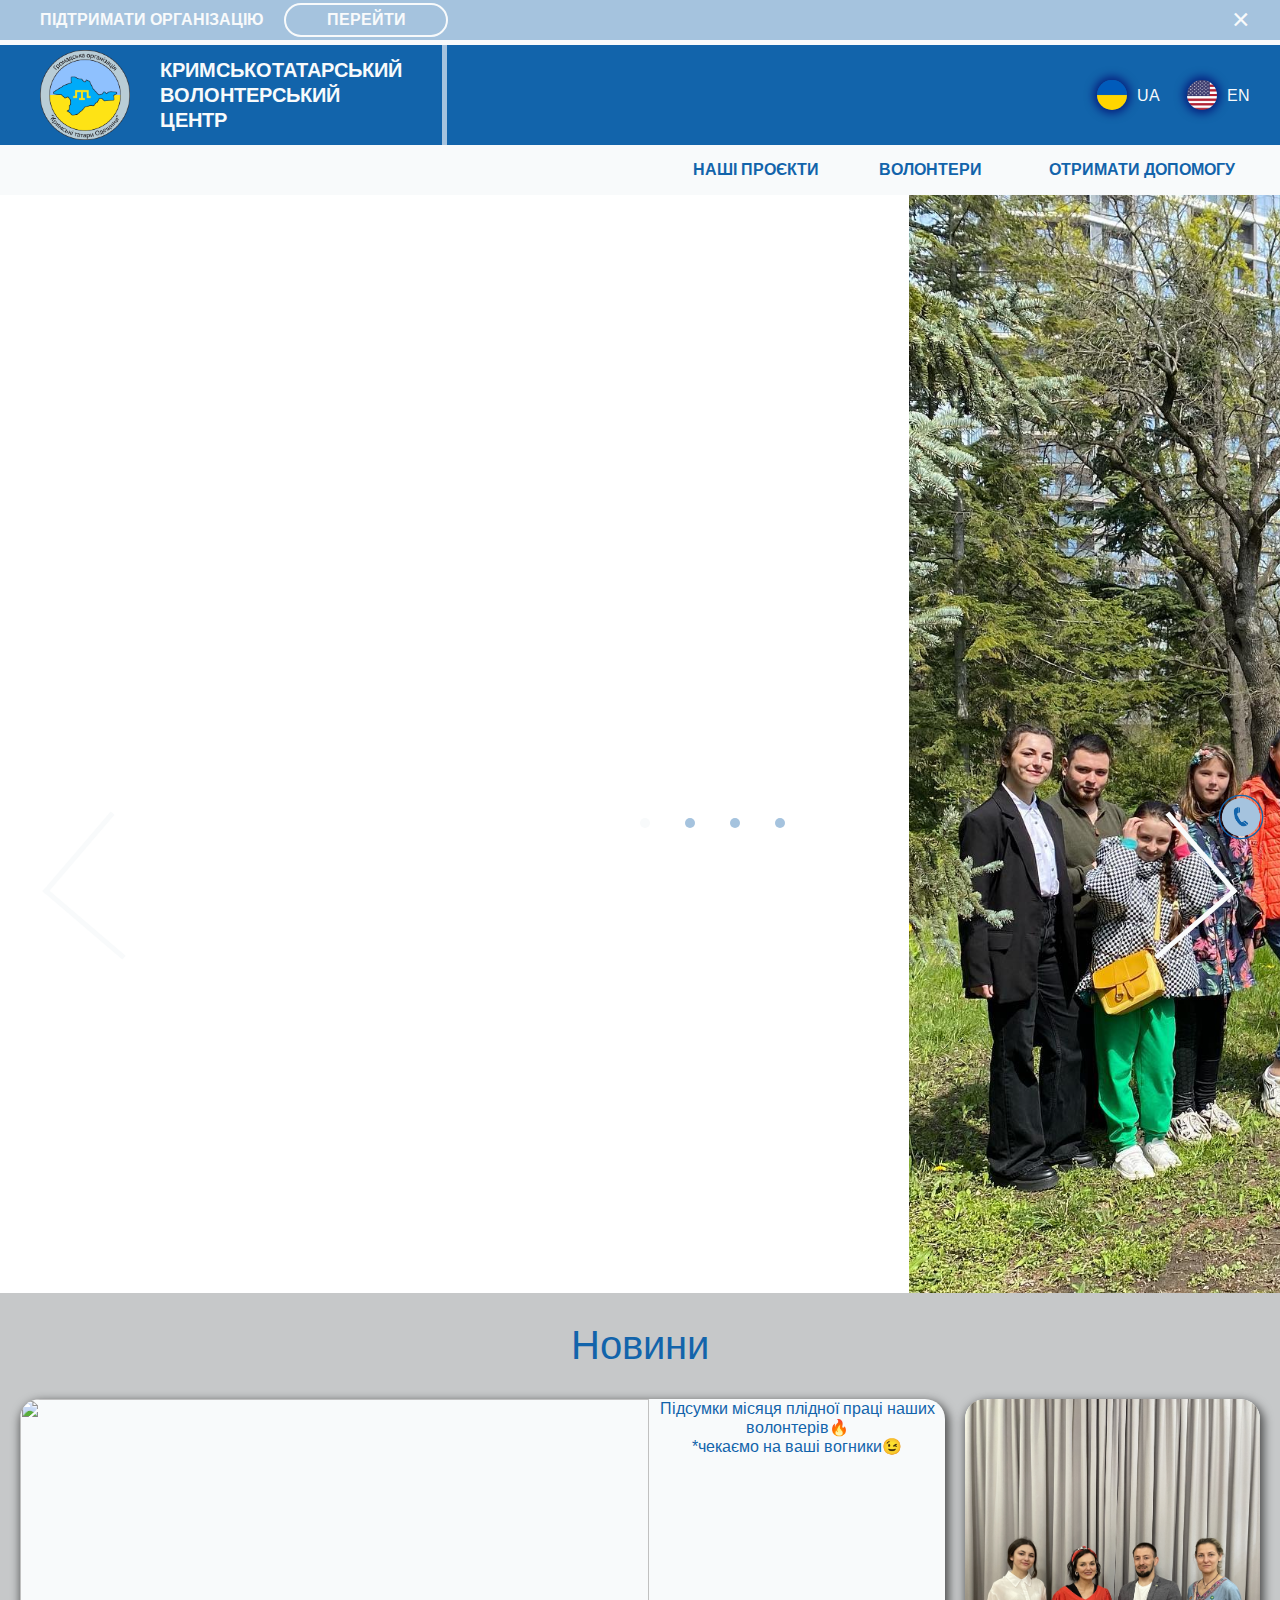
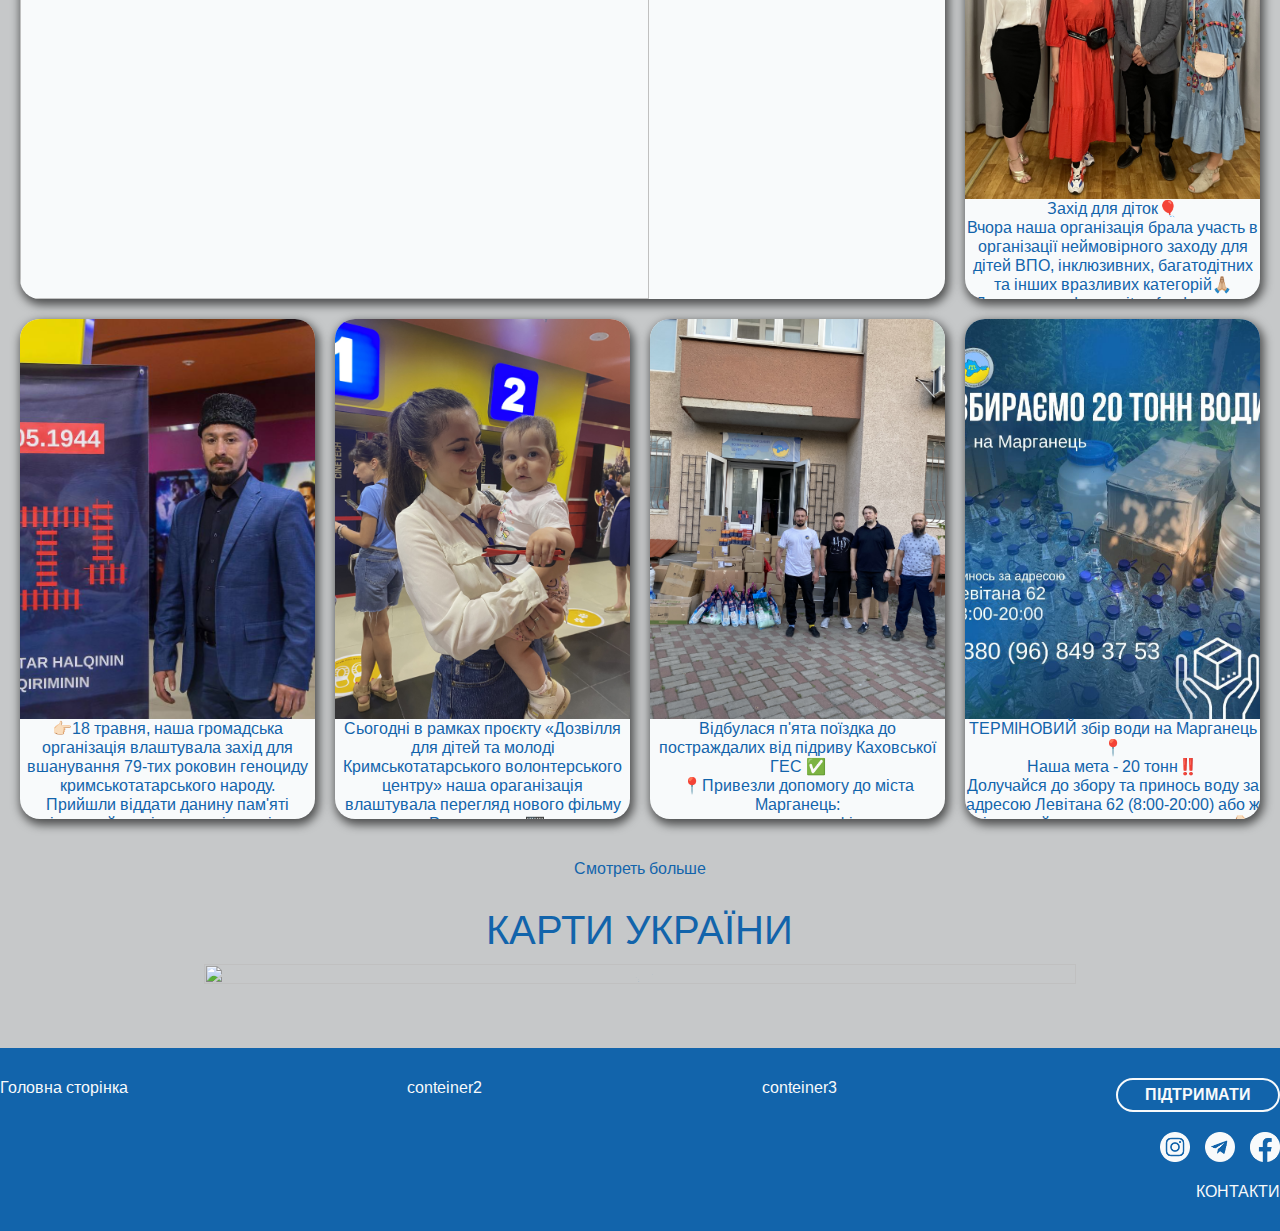
==== index.html @ f3feb8d1 "first commit" ====
<!DOCTYPE html>
<html lang="en">
<head>
    <meta charset="UTF-8">
    <meta http-equiv="X-UA-Compatible" content="IE=edge">
    <meta name="viewport" content="width=device-width, initial-scale=1.0">
    <meta name="msapplication-TileColor" content="#da532c">
    <meta name="theme-color" content="#ffffff">
    <link rel="preconnect" href="https://fonts.googleapis.com">
    <link rel="apple-touch-icon" sizes="180x180" href="picture/apple-touch-icon.png">
    <link rel="icon" type="image/png" sizes="32x32" href="picture/favicon-32x32.png">
    <link rel="icon" type="image/png" sizes="16x16" href="picture">
    <link href="https://fonts.googleapis.com/css2?family=Arimo&display=swap" rel="stylesheet">
    <link rel="preconnect" href="https://fonts.gstatic.com" crossorigin>
    <title>CrimeanTatar</title>
    <link rel="stylesheet" href="style.css">
    <script src="https://code.jquery.com/jquery-3.6.3.min.js"></script>
</head>
<body>
    <div class="page">
        <div id="sul">
        </div>
        <div class="spec">
            <div class="up">
                <a href="#sul">
                    <img src="picture/up.png">
                </a>
            </div>
            <div class="rang">
                <img src="picture/rang.png">
            </div>
        </div>
        <div class="header">
            <div class="newsHeader">
                <div class="textNewsHeaderConteiner">
                    <span class="textNewsHeader">ПІДТРИМАТИ ОРГАНІЗАЦІЮ</span>
                    <div class="btnConteiner">
                        <div class="btnHelp">
                            ПЕРЕЙТИ
                        </div>
                    </div>
                </div>
                <div class="closeNewsHeaderConteiner">
                    <span class="closeNewsHeader">&times;</span>
                </div>
            </div>
            <div class="prob">

            </div>
            <div class="headerConteinerLogoOpen">
                <div class="pictureConteiner">
                    <img src="picture/logoHeader.png">
                </div>
            </div>
            <div class="headerConteinerLogoClose">
                <div class="pictureConteinerClose">
                    <div class="slogoWithLogo">
                        <div class="classAdd">
                            <a href="index.html"><img src="picture/GO KTO Logo.png"></a>
                            <div class="textSlogoWithLogo">
                                <p>КРИМСЬКОТАТАРСЬКИЙ</p>
                                <p>ВОЛОНТЕРСЬКИЙ</p>
                                <p>ЦЕНТР</p>
                            </div>
                        </div>
                    </div>
                </div>
                <div class="phoneNumberHeaderClose">
                    <div class="language">
                        <div class="uaConteiner">
                            <div class="uaImg">
                                <img src="picture/ukr.png">
                            </div>
                            <div class="uaText">
                                UA
                            </div>
                        </div>
                        <div class="enConteiner">
                            <div class="enImg">
                                <img src="picture/usa.png">
                            </div>
                            <div class="enText">
                                EN
                            </div>
                        </div>
                    </div>
                </div>
            </div>
            <div class="headerMenu">
                <div class="takeHelp">
                    <p class="textTakeHelp">
                        ОТРИМАТИ ДОПОМОГУ
                    </p>
                </div>
                <div class="val">
                    <p class="textVal">
                        ВОЛОНТЕРИ
                    </p>
                    <div class="valOpenMenu menuOpen">
                        <div class="ourTeam check">
                            ХТО МИ
                        </div>
                        <div class="SignToOur check">
                            ДОЛУЧИТИСЯ
                        </div>
                    </div>
                </div>
                <div class="ourProject">
                    <p class="textOurProject">
                        НАШІ ПРОЄКТИ
                    </p>
                    <div class="menuOpenOurProject menuOpen">
                        <div class="check activeProject">
                            АКТИВНІ
                        </div>
                        <div class="check finish">
                            ЗАВЕРШЕНІ
                        </div>
                        <div class="check sign">
                            ПРИЄДНАТИСЬ
                        </div>
                    </div>
                </div>
            </div>
        </div>
        <div class="videoConteiner">
            <div class="imgCnteinerVideo" id="imgCnteinerVideo">
                <video autoplay muted>
                    <source src="picture/videoMp4.mp4" type="video/mp4" class="videoPlay">
                </video>
                <img src="picture/photo_2.jpg">
                <img src="picture/photo3.jpg">
                <img src="picture/photo_4.jpg">
            </div>
            <div class="btnAbout">
                ДІЗНАТИСЬ ПРО НАС
            </div>
            <div class="maskDisable">
                
            </div>
            <div class="touchConteiner">
                <div class="touch1 touch active"></div>
                <div class="touch2 touch" ></div>
                <div class="touch3 touch"></div>
                <div class="touch4 touch"></div>
            </div>
            <div class="control">
                <div class="left">
                    
                </div>
                <div class="right">
                    
                </div>
            </div>
            <div class="dob">
                
            </div>
        </div>
        <div class="conteinerOur">   
            <div class="news">
                <div class="headerNews">
                    Новини
                </div>
                <div class="newsBody">
                    <div class="news1 newsConteiner" id="news1">
                        <div class="imgNews1 imgNews" id="imgNews1">
                            <img src="picture/1.png">
                        </div>
                        <div class="textNews1 textNews" id="textNews1">
                            Підсумки місяця плідної праці наших волонтерів🔥</br>
                            *чекаємо на ваші вогники😉
                        </div>
                    </div>
                    <div class="news2 newsConteiner" id="news2">
                        <div class="imgNews2 imgNews" id="imgNews2">
                            <img src="picture/2.jpg">
                        </div>
                        <div class="textNews2 textNews" id="textNews2">
                            Захід для діток🎈</br>

                            Вчора наша організація брала участь в організації неймовірного заходу для дітей ВПО, інклюзивних, багатодітних та інших вразливих категорій🙏🏼</br>

                            Дякуємо good.samaritan.fond за вашу працю та неймовірну організацію💙</br>

                            🎨майстер-класи </br>
                            🎤концерт </br>
                            🍦солодощі</br>
                            💇🏻‍♂️салони краси/перукарня </br>
                            та багато чого іншого🎈</br>

                            Разом ближче до перемоги! 🇺🇦
                        </div>
                    </div>
                    <div class="news3 newsConteiner" id="news3">
                        <div class="imgNews3 imgNews" id="imgNews3">
                            <img src="picture/3.jpg">
                        </div>
                        <div class="textNews3 textNews" id="textNews3">
                            👉🏻18 травня, наша громадська організація влаштувала захід для вшанування 79-тих роковин геноциду кримськотатарського народу. <br>

                            Прийшли віддати данину пам'яті однією з найчорніших сторінок в історії кримських татар багато військових, громадських діячів, студентів, науковців.<br>

                            Захід розпочався з українського та кримськотатарського гімну, після чого була молитва та промови від почесних гостей, а далі - перегляд фільму.<br>

                            «Хайтарма» – перший фільм кримськотатарського режисера Ахтема Сеїтаблаєва про події тих днів, про депортацію. І ось там не було слів, зал сидів мовчки.<br>

                            Дякуємо всім, хто долучився. <br>

                            Разом ближче до перемоги🇺🇦<br>
                        </div>
                    </div>
                    <div class="news4 newsConteiner" id="news4">
                        <div class="imgNews4 imgNews" id="imgNews4">
                            <img src="picture/4.jpg">
                        </div>
                        <div class="textNews4 textNews" id="textNews4">
                            Сьогодні в рамках проєкту «Дозвілля для дітей та молоді Кримськотатарського волонтерського центру» наша ораганізація влаштувала перегляд нового фільму «Русалонька»🎞️<br>

                            Дітки натішились, поїли смаколиків, поспілкувались👍🏻<br>
                            Приємно бачити їх щасливі оченята🫶🏻<br>

                            🔥Анонси наступних заходів ви знайдете у нас в телеграм каналі.<br>
                        </div>
                    </div>
                    <div class="news5 newsConteiner" id="news5">
                        <div class="imgNews5 imgNews" id="imgNews5">
                            <img src="picture/5.jpg">
                        </div>
                        <div class="textNews5 textNews" id="textNews5">
                            Відбулася п'ята поїздка до постраждалих від підриву Каховської ГЕС ✅<br>

                            📍Привезли допомогу до міста Марганець:<br>

                            продукти харчування, фільтри для води, баки по 500л, ліки при отруєнні, воду, порошок для прання, засоби гігієни.<br>

                            👉🏻Всі закупівлі відбулись з коштів зібраних Радою представників національно-культурних товариств
                            Одеської області.<br>

                            Наступною є мета -  доставити ще 20 тонн.<br>

                            🇺🇦В єдності сила і кожен може долучитися до збору води за адресою Левітана 62, Кримськотатарський волонтерський центр (з 8:00 до 20:00).<br>

                            Разом переможемо!<br>
                        </div>
                    </div>
                    <div class="news6 newsConteiner" id="news6">
                        <div class="imgNews6 imgNews" id="imgNews6">
                            <img src="picture/6.jpg">
                        </div>
                        <div class="textNews6 textNews" id="textNews6">
                            ТЕРМІНОВИЙ збір води на Марганець📍<br>

                            Наша мета - 20 тонн‼️<br>

                            Долучайся до збору та принось воду за адресою Левітана 62 (8:00-20:00)

                            або ж підтримай донатом за посиланням👇🏻<br>

                            <a href="https://send.monobank.ua/jar/ZFxhj24BZ">Натисни сюди</a>
                        </div>
                    </div>
                </div>
                <div class="viewAllConteiner">
                    <div class="viewAll">
                       <a href="blog.html">Смотреть больше</a>
                    </div>
                </div>
            </div>
            <div class="mapUkConteiner">
                <div class="textMap">
                    КАРТИ УКРАЇНИ
                </div>
                <div class="map">
                    <svg viewBox="0 0 3840 2608">
                        <path class="places" id="odessa" d="m 1926.1656,1864.7033 -41.6694,19.7929 -39.5858,6.2504 -7.2922,9.3756 3.1252,43.7529 -28.1268,36.4606 c -48.3167,112.8013 -148.0901,170.4703 -232.3066,244.8074 l 23.9599,3.1252 c 11.9522,21.0176 10.8321,46.3925 6.2504,72.9214 l -12.5008,16.6677 -25.0016,-64.5874 -139.5924,38.5441 -51.0449,21.8764 c -93.8975,-0.4982 -87.918,-62.7286 -121.8828,-94.7978 l 25.0016,-23.9598 39.5858,25.0016 3.1252,-26.0434 10.4174,-7.2921 -17.7095,-23.9599 14.5843,-33.3355 33.3355,-1.0417 22.9181,-18.7512 -1.0417,-38.5441 47.9197,-15.626 -3.1252,-31.2521 21.8764,-21.8764 -21.8764,-27.085 -1.0417,-60.4206 c 32.4524,-20.2988 62.2005,-37.8934 64.5875,-28.1268 16.6981,16.3205 1.3645,32.641 -5.2087,48.9615 l 56.2536,-25.0016 28.1268,39.5859 33.3355,-36.4607 23.9599,36.4607 c 14.471,-11.097 29.6449,-17.9765 46.878,-12.5008 l -36.4607,-39.5859 c 13.1854,-23.0074 17.6286,-48.2004 19.793,-73.9631 -1.572,-16.8702 -47.8779,-44.0637 -83.3387,-68.7544 l 11.459,-34.3773 -8.3338,-10.4173 -13.5426,5.2087 -10.4173,-11.4591 20.8347,-9.3756 c -19.3645,-19.1075 -5.8312,-41.8703 -2.0835,-63.5458 l -14.5843,-5.2086 -11.459,23.9599 c -24.8388,-25.9403 -55.9791,-42.4283 -70.8379,-83.3387 l 30.2102,-77.0883 -12.5008,-64.5875 -15.626,-2.0835 -6.2504,16.6678 c -30.6611,3.1557 -48.1616,-10.7974 -51.0449,-43.7529 l 52.0867,-36.4606 c 29.3868,20.8297 58.9045,41.5176 120.8411,27.085 l 3.1252,-23.9598 64.5875,-9.3756 c 20.7569,17.9429 40.397,39.2359 71.8796,25.0016 l 9.3756,14.5842 -27.0851,10.4174 2.0835,22.9181 c 10.7621,21.5279 18.7537,41.6706 23.9599,60.4206 l 19.7929,5.2086 -10.4173,13.5426 38.5441,38.5441 44.7946,-2.0834 -4.167,20.8346 23.9599,12.5008 -7.2921,31.252 c 20.2926,2.6255 21.1883,24.648 16.6677,52.0867 l 14.5843,-8.3338 10.4173,14.5842 14.5843,-10.4173 15.626,6.2504 -12.5008,31.252 7.2921,2.0835 17.7095,-4.167 c 13.8952,12.1536 20.4763,24.3071 17.7095,36.4607 -13.487,35.6414 -38.2443,26.201 -59.3789,31.252 26.1511,37.1352 36.3515,72.9412 29.1686,107.2986 z"></path>
                        <circle class="places"  id="cityOdessa" cx="1827.585" cy="1918.8474" r="18"></circle>
                        <circle class="places"  id="" cx="1769.6151" cy="1905.9395" r="12"></circle>
                        <circle class="places"  id="" cx="1858.9246" cy="1871.9115" r="12"></circle>
                        <circle class="places"  id="" cx="1815.5256" cy="1690.0958" r="12"></circle>
                        <circle class="places"  id="" cx="1533.7607" cy="1455.0178" r="12"></circle>
                        <circle class="places"  id="baxmyt" cx="3333.9561" cy="1187.2976" r="18"></circle>
                    </svg>
                    <img src="picture/karta-ukrainy_2880.png">
                </div>
                <div class="placeConteinerAbout">
                    <div class="selectPlace">
                    </div>
                    <div class="aboutPlace">
                    </div>
                </div>
            </div>
        </div>
        <div class="footer">
            <div class="footerConteiner">
                <div class="1">
                    Головна сторінка
                </div>
                <div class="2">
                    conteiner2
                </div>
                <div class="3">
                    conteiner3
                </div>
                <div class="sotSet">
                    <div class="btnConteiner">
                        <div class="btnHelp">
                            ПІДТРИМАТИ
                        </div>
                    </div>
                    <div class="icons">
                        <div class="icon instagram">
                            <a href="https://instagram.com/ctvolontercenter_od?igshid=YmMyMTA2M2Y=" target="_blank" id="instagram">
                                <img src="picture/instagramWhite.png" id="instagramWhite">
                                <img src="picture/instagramYellow.png" id="instagramYellow">
                            </a>
                        </div>
                        <div class="icon telegram">
                            <a href="https://t.me/crimeantatar_od" target="_blank" id="telegram">
                                <img src="picture/telegramWhite.png" id="telegramWhite">
                                <img src="picture/telegramYellow.png" id="telegramYellow">
                            </a>
                        </div>
                        <div class="icon facebook">
                            <a href="https://www.facebook.com/odesacrimea" target="_blank" id="facebbok">
                                <img src="picture/facebookWhite.png" id="facebookWhite">
                                <img src="picture/facebookYellow.png" id="facebookYellow">
                            </a>
                        </div>
                    </div>
                    <div class="contacts">
                        <a href="#">
                            КОНТАКТИ
                        </a>
                    </div>
                </div>
            </div>
        </div>
    </div>
    <script src="script.js"></script>
</body>
</html>
---- style.css ----
*{
    margin: 0;
    padding: 0;
    font-family: 'Arimo', sans-serif;
    user-select: none;
}

html{
    scroll-behavior: smooth;
}

img, video{
    height: 100%;
    user-select: none;
}

.spec{
    z-index: 30;
    position: fixed;
    top: 88%;
    left: 95%;
    width: 100px;
    height: 100px;
}

.spec div{
    width: 50px;
    height: 50px;
}

.up{
    display: none;
}

.spec img {
    height: 100%;
    width: 100%;
    cursor: pointer;
}

.check:hover{
    color: #FBFC04;
    font-weight: bold;
}

.page{
    display: flex;
    flex-direction: column;
}

.sul{
    position: absolute;
    width: 1px;
    height: 1px;
}

.header{
    width: 100%;
    height: auto;
    color: #F8FAFB;
    position: fixed;
    top: 0;
    left: 0;
    z-index: 200;
}

.newsHeader{
    background: #A5C3DE;
    padding-left: 10px;
    height: 40px;
    display: flex;
    justify-content: space-between;
    align-items: center;
}

.prob{
    height: 5px;
    background-color: #F8FAFB;
}

.textNewsHeaderConteiner{
    margin-left: 30px;
    font-size: 16px;
    font-weight: bold;
    display: flex;
}

.textNewsHeader{
    margin-right: 20px;
    display: flex;
    justify-content: center;
    align-items: center;
}

.closeNewsHeaderConteiner{
    margin-right: 30px;
    font-size: 30px;
}

.closeNewsHeader{
    user-select: none;
    cursor: pointer;
}

.headerConteinerLogoOpen{
    display: none;
    height: 100%;
}

.pictureConteiner{
    width: 100%;
    height: 100%;
    display: flex;
    flex-direction: column;
    align-items: center;
    justify-content: center;
}

.headerConteinerLogoClose{
    height: 100px;
    background: #1264AB ;
    display: flex;
    align-items: center;
    display: flex;
}

.pictureConteinerClose{
    width: 100%;
    height: 100%;
}

.slogoWithLogo{
    height: 100%;
    display: flex;
    align-items: center;
}

.classAdd{
    height: 100%;
    display: flex;
    align-items: center;
    padding: 0 40px;
    border-right: 5px solid #A5C3DE;
}

.slogoWithLogo .classAdd a{
    height: 90%;
    padding-right: 30px;
}

.textSlogoWithLogo{
    display: flex;
    flex-direction: column;
    justify-content: center;
    font-size: 20px;
    font-weight: bold;
    height: 100%;
}

.phoneNumberHeaderClose{
    width: 200px;
    padding-right: 30px;
    display: flex;
    flex-direction: column;
    justify-content: space-evenly;
    align-items: end;
    height: 100%;
}

.language{
    height: 50px;
    color: #1264AB;
    display: flex;
}

.uaConteiner, .enConteiner{
    width: 90px;
    height: 50px;
    color: #F8FAFB;
    display: flex;
    align-items: center;
    justify-content: end;
    cursor: pointer;
    user-select: none;
}

.uaImg, .enImg{
    width: 30px;
    height: 30px;
    border-radius: 50%;
    overflow: hidden;
    margin-right: 10px;
    box-shadow: 0px 0px 10px 3px rgba(1, 3, 107, 0.75);
}

.uaImg img, .enImg img{
    height: 30px;
}

.headerMenu{
    background-color: #F8FAFB;
    width: 100%;
    display: flex;
    flex-direction: row-reverse;
    color: #1264AB;
    font-weight: bold;
}

.headerMenu div{
    padding: 5px;
    margin-right: 30px;
    cursor: pointer;
    user-select: none;
}

.headerMenu p{
    padding: 10px;
}

.menuOpen{
    box-sizing: border-box;
    width: 142px;
    height: 0;
    display: none;
    overflow: hidden;
    position: absolute;
    background-color: #1264AB;
    color: #F8FAFB;
    border-radius: 0 0 7px 7px;
    padding: 10px;
}

.menuOpenOurProject div{
    padding: 5px;
    margin-right: 0;
    padding-bottom: 10px;
}

.valOpenMenu, .val{
     width: 130px; 
}

.conteinerOur{
    box-sizing: border-box;
    width: 100%;
    padding: 0 150px;
}

.videoConteiner{
    width: 100%;
    height: 1100px;
    /* height: 700px; */
    overflow: hidden;
    display: flex;
    flex-direction: column;
}

.imgCnteinerVideo{
    position: relative;
    display: flex;
    width: 400%;
    height: 100%;
}

.imgCnteinerVideo img, .imgCnteinerVideo video{
    width: 100%;
    object-fit: cover
}

.imgCnteinerVideo, .btnAbout, .touchConteiner{
    position: relative;
}

.btnAbout{
    z-index: 5;
    position: absolute;
    color: #F8FAFB;
    border: 1px solid #F8FAFB;
    border-radius: 30px;
    font-weight: bold;
    padding: 2.5px 25px;
    width: 95px;
    bottom: 11%;
    left: 50%;
    text-align: center;
    user-select: none;
    cursor: pointer;
    display: none;
}

.btnAbout:active {
    background-color: #1264AB;
    box-shadow: inset 1px 1px 3px black, 
                inset 1px 5px 5px rgba(0, 0, 0, 0.3),
                inset 1px -1px 5px rgba(255, 255, 255, 0.5);
}

.maskDisable{
    display: none;
    position: absolute;
    width: 100%;
    height: 1100px;
    /* height: 700px; */
    background: linear-gradient(rgba(38, 120, 191, 0), rgba(0, 0, 0, 0.6), rgba(0, 0, 0, 1));
    z-index: 3;
}

.touchConteiner{
    position: absolute;
    display: flex;
    bottom: 8%;
    left: 50%;
    width: 145px;
    justify-content: space-between;
}

.touch{
    width: 10px;
    height: 10px;
    border-radius: 50%;
    background-color: #A5C3DE;
    user-select: none;
    cursor: pointer;
    z-index: 1;
}

.touch:hover{
    background-color: #1264AB;
}

.active{
    background-color: #F8FAFB;
}

.control{
    display: flex;
    position: absolute;
    justify-content: space-between;
    align-items: center;
    width: 90%;
    left: 5%;
}


.left, .right{
    user-select: none;
    width: 100px;
    height: 100px;
    z-index: 1;
    color: #1264AB;
    font-size: 100px;
    display: flex;
    align-items: center;
}

.left{
    transform: rotate(45grad);
    border-left: 5px solid #F8FAFB;
    border-bottom: 5px solid #F8FAFB;
    justify-content: flex-start;
}

.right{
    transform: rotate(255grad);
    border-left: 5px solid #F8FAFB;
    border-bottom: 5px solid #F8FAFB;
    justify-content: end;
}


.left:hover, .right:hover{
    background: rgba(255, 255, 255, 0.1);
}

.dob{
    width: 1px;
    height: 1px;
    position: absolute;
    top: 20%;
    left: 50%;
}

.conteinerOur{
    flex: 1 1 auto;
    width: 100%;
    padding: 0;
    background-color: #c6c8c9;
}

.news, .mapUkConteiner{
    max-width: 1440px;
    margin: 0 auto;
}

.headerNews{
    color: #1264AB;
    font-size: 40px;
    padding-top: 30px;
    padding-bottom: 10px;
    text-align: center;
}

.newsBody{
    width: 100%;
    box-sizing: border-box;
    display: grid;
    grid-template-columns: repeat(4, 1fr);
    grid-template-rows: repeat(2, 1fr);
    grid-gap: 20px;
    padding: 20px;
}

.newsConteiner{
    max-height: 500px;
    overflow: hidden;
    border-radius: 20px;
    background-color: #F8FAFB;
    box-shadow: 2px 4px 10px 2px rgba(0,0,0,0.6);
    position: relative;
    bottom: 0;
    right: 0;
    transition-property: box-shadow, bottom, right;
    transition-duration: 0.5s;
}

.newsConteiner:hover{
    box-shadow: 7px 9px 10px 6px rgba(0,0,0,0.6);
    bottom: 5px;
    right: 5px;
}

.imgNews{
    width: 100%;
    height: 80%;
    text-align: center;
    color: #1264AB;
}

.textNews{
    width: 100%;
    text-align: center;
    color: #1264AB;
}

.imgNews1{
    height: 100%;
    width: 68%;
}

.imgNews img {
    width: 100%;
    object-fit: cover
}

.news1{
    grid-column-start: 1;
    grid-column-end: 4;
    display: flex;
}

.textNews1{
    width: 32%;
}

.viewAllConteiner{
    width: 100%;
    margin-top: 20px;
    display: flex;
    justify-content: center;
    align-items: center;
}

.viewAll{
    cursor: pointer;
}

.viewAll a{
    text-decoration: none;
    color: #1264AB;
}

.mapUkConteiner{
    display: flex;
    flex-direction: column;
    justify-content: center;
    align-items: center;
}

.textMap{
    text-align: center;
    display: flex;
    align-items: center;
    justify-content: center;
    font-size: 40px;
    color: #1264AB;
    padding-top: 30px;
    padding-bottom: 10px;
}

.map{
    width: 100%;
    overflow: hidden;
    position: relative;
}

.map img{
    width: 100%;
}

svg{
    position: absolute;
    top: 0;
    left: 0;
    height: 100%;
    width: 100%;
}

path{
    fill: #f8fafbc0;
    opacity: .0;
    cursor: pointer;
    transition-property: opacity;
    transition-duration: 0.5s;
}

circle{
    opacity: 1;
    fill: #1264AB;
}

path:hover{
    opacity: .5;
}

circle:hover{
    r: 36;
    transition-property: r;
    transition-duration: 0.5s;
    
}

.placeConteinerAbout{
    display: flex;
    flex-direction: column;
}

.selectPlace{
    padding: 20px 0;
    display: flex;
    justify-content: center;
    align-items: center;
    text-align: center;
    font-size: 40px;
    color: #FBFC04;
}

.aboutPlace{
    display: flex;
    justify-content: center;
    align-items: center;
    text-align: center;
    color: #1264AB;
    font-size: 20px;
    line-height: 35px;
    margin-bottom: 20px;
}

.footer{
    background-color: #1264AB;
    padding: 30px 0;
    color: #F8FAFB;
}

.footerConteiner{
    max-width: 1440px;
    margin: 0 auto;
    display: flex;
    justify-content: space-between;
}

.sotSet{
    display: flex;
    flex-direction: column;
    align-items: end;
}

.btnHelp{
    padding: 5px;
    border-radius: 25px;
    text-align: center;
    width: 150px;
    font-weight: bold;
    border: 2px solid #F8FAFB;
    font-size: 16px;
    color: #F8FAFB;
}

.btnHelp:active{
    box-shadow: inset 1px 1px 3px black, 
                inset 1px 5px 5px rgba(0, 0, 0, 0.3),
                inset 1px -1px 5px rgba(255, 255, 255, 0.5);
}

.btnHelp:hover{
    background: #c6c8c9;
}

.icons{
    display: flex;
    padding: 20px 0;
}

.icon{
    width: 30px;
    height: 30px;
    padding-left: 15px;
}

.btnHelp{
    cursor: pointer;
    /* background: linear-gradient(rgb(38, 120, 191), rgb(18, 100, 171), rgb(1, 80, 151)); */
}

.contacts a{
    text-decoration: none;
    color: #F8FAFB;
}

.contacts a:hover{
    text-decoration: underline;
    color: #FBFC04;
}

#telegramYellow, #facebookYellow, #instagramYellow{
    display: none;
}

@keyframes box-shadow-cart {
    0% 
	{
		box-shadow: 2px 4px 10px 2px rgba(0,0,0,0.6); 
	}
	to 
	{
		box-shadow: 7px 9px 10px 6px rgba(0,0,0,0.6);  
	}
}
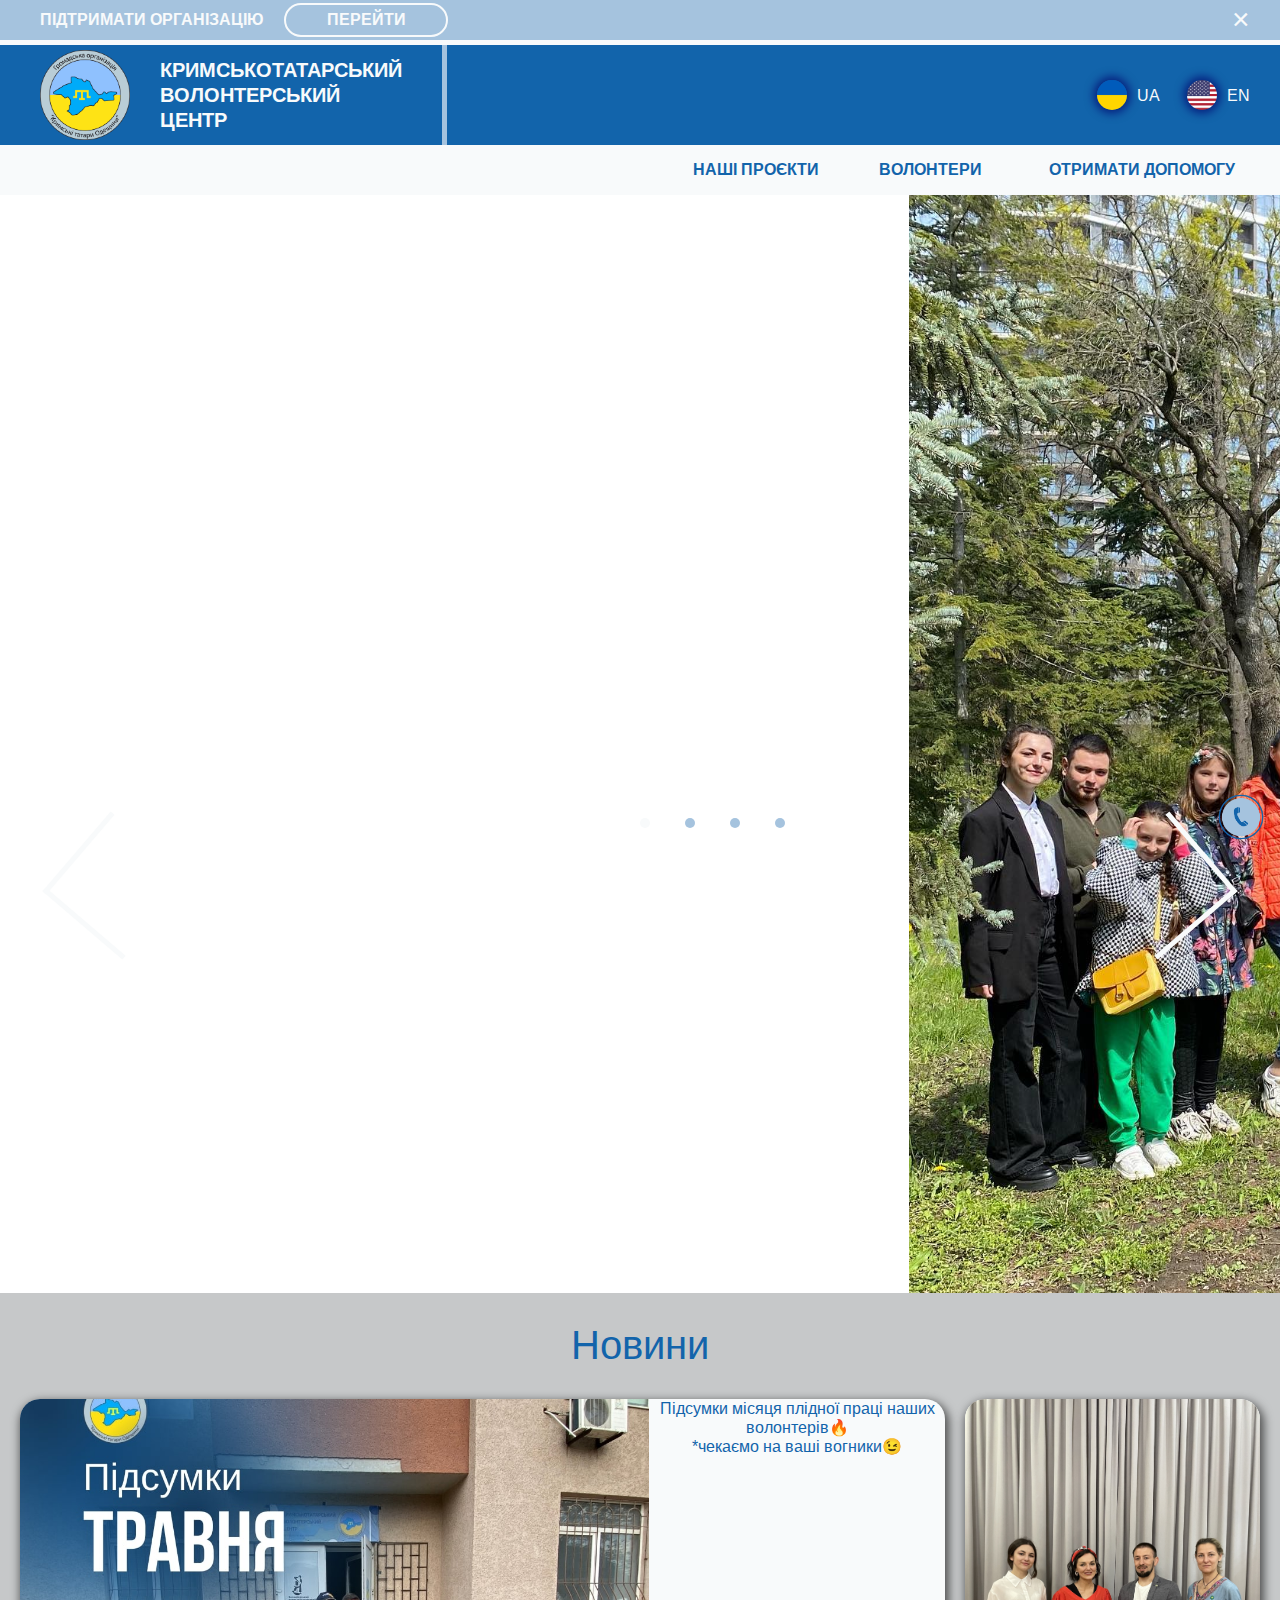
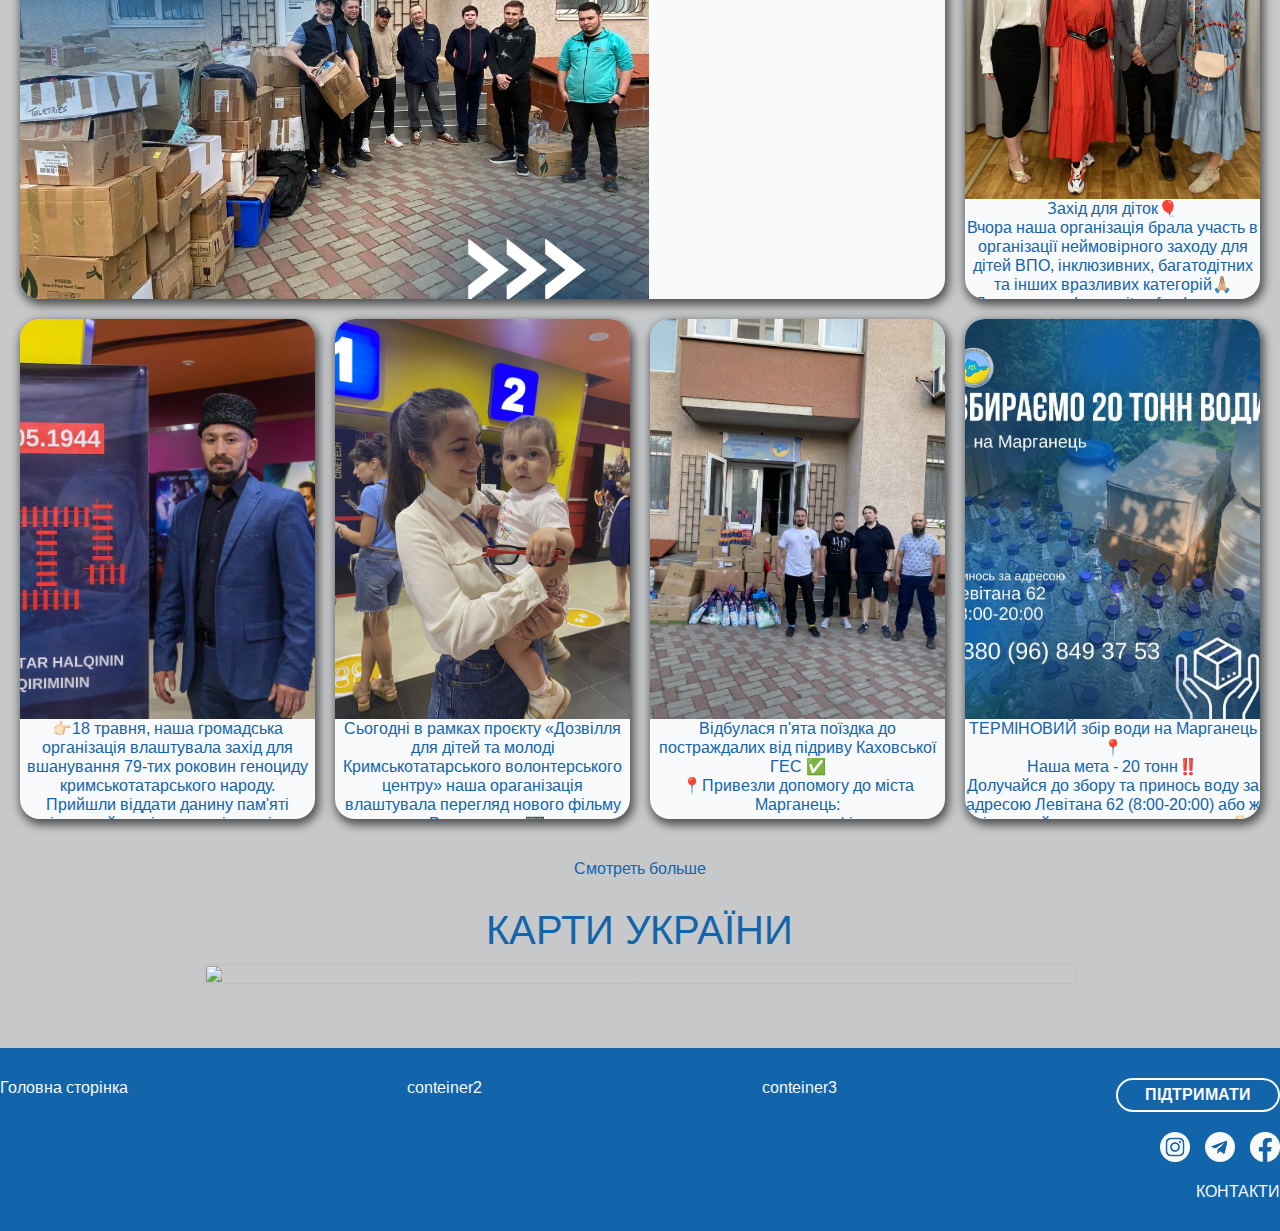
==== commit 9c423896: "remode" ====
--- a/index.html
+++ b/index.html
@@ -164,7 +164,7 @@
                 <div class="newsBody">
                     <div class="news1 newsConteiner" id="news1">
                         <div class="imgNews1 imgNews" id="imgNews1">
-                            <img src="picture/1.png">
+                            <img src="picture/1.jpg">
                         </div>
                         <div class="textNews1 textNews" id="textNews1">
                             Підсумки місяця плідної праці наших волонтерів🔥</br>
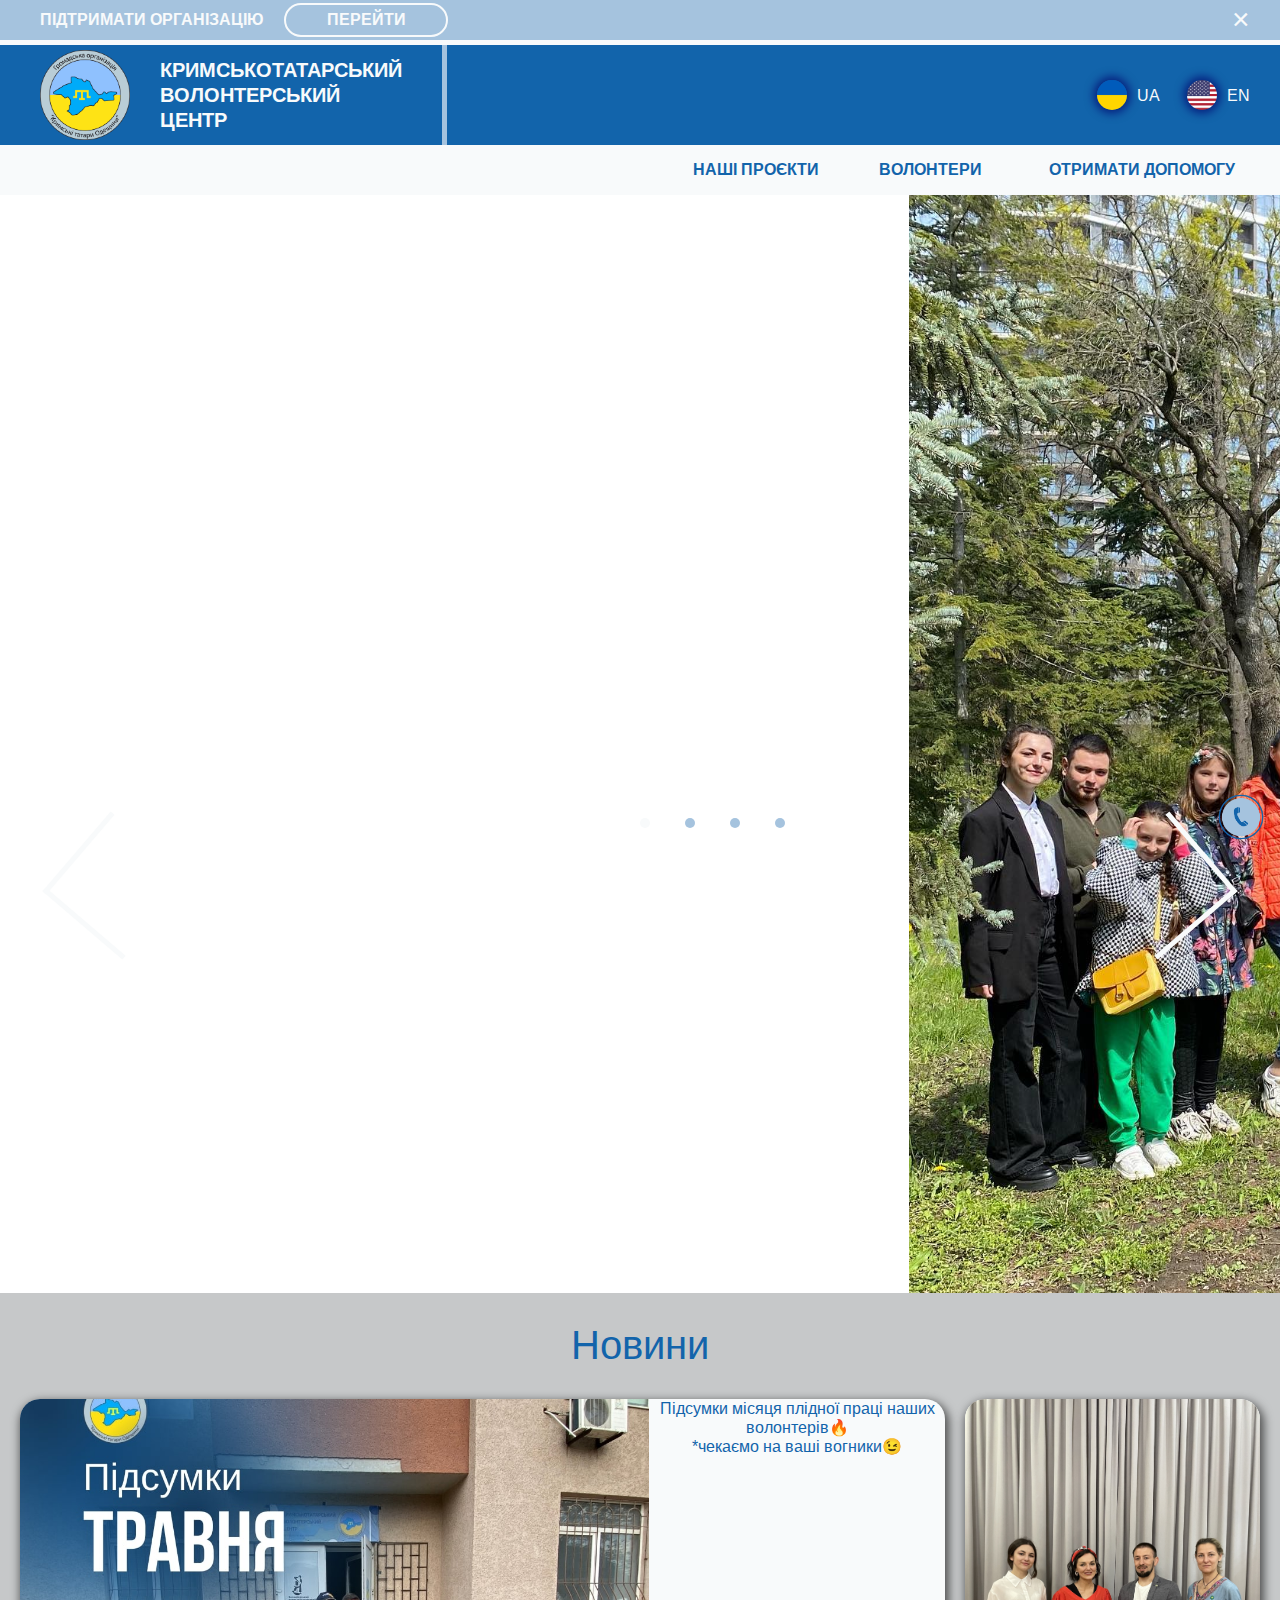
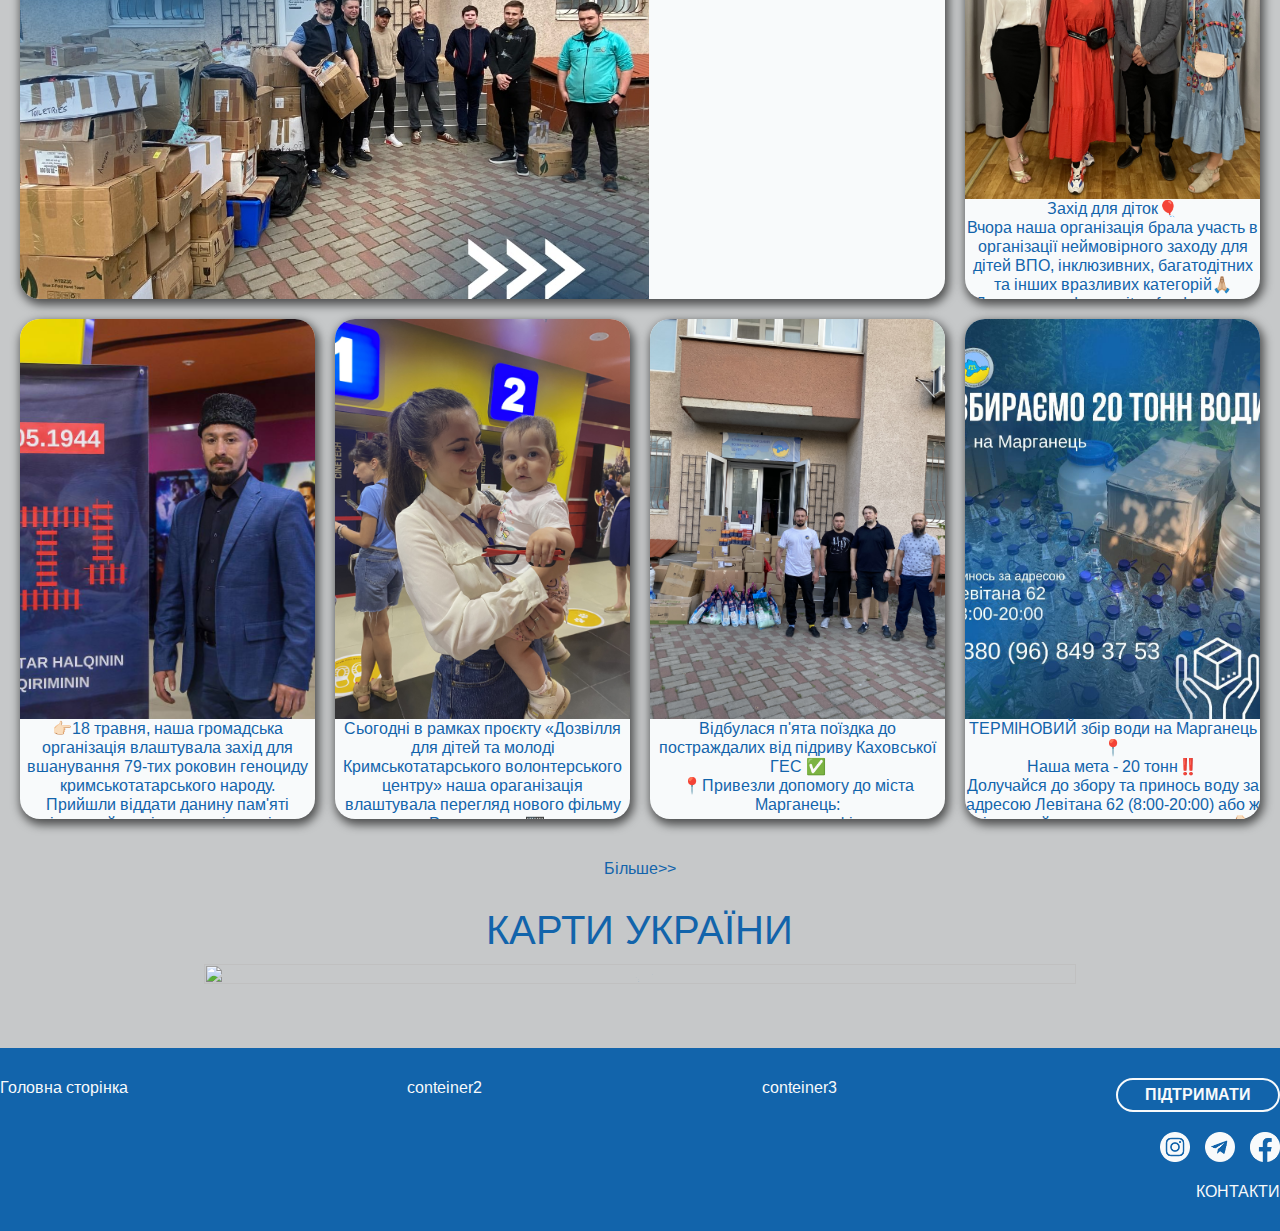
==== commit fde3797b: "fix" ====
--- a/index.html
+++ b/index.html
@@ -262,7 +262,7 @@
                 </div>
                 <div class="viewAllConteiner">
                     <div class="viewAll">
-                       <a href="blog.html">Смотреть больше</a>
+                       <a href="blog.html">Більше>></a>
                     </div>
                 </div>
             </div>
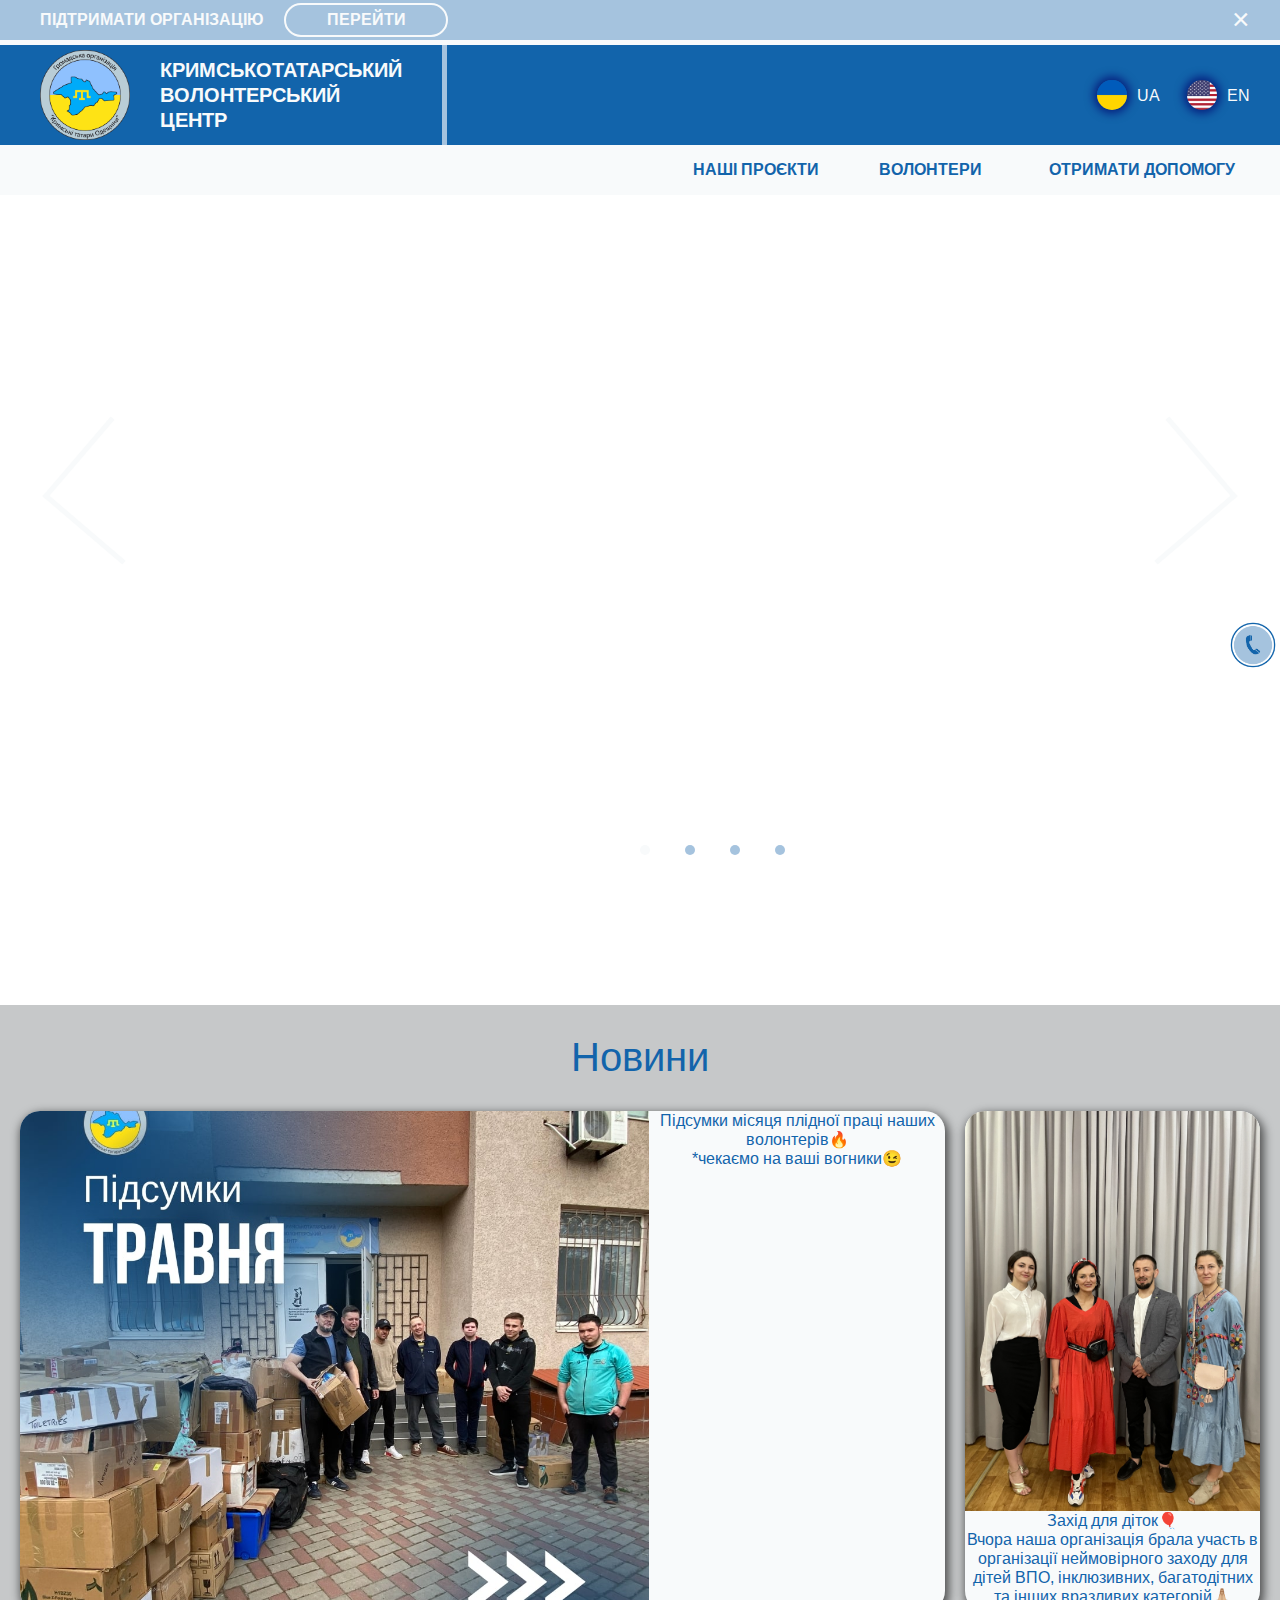
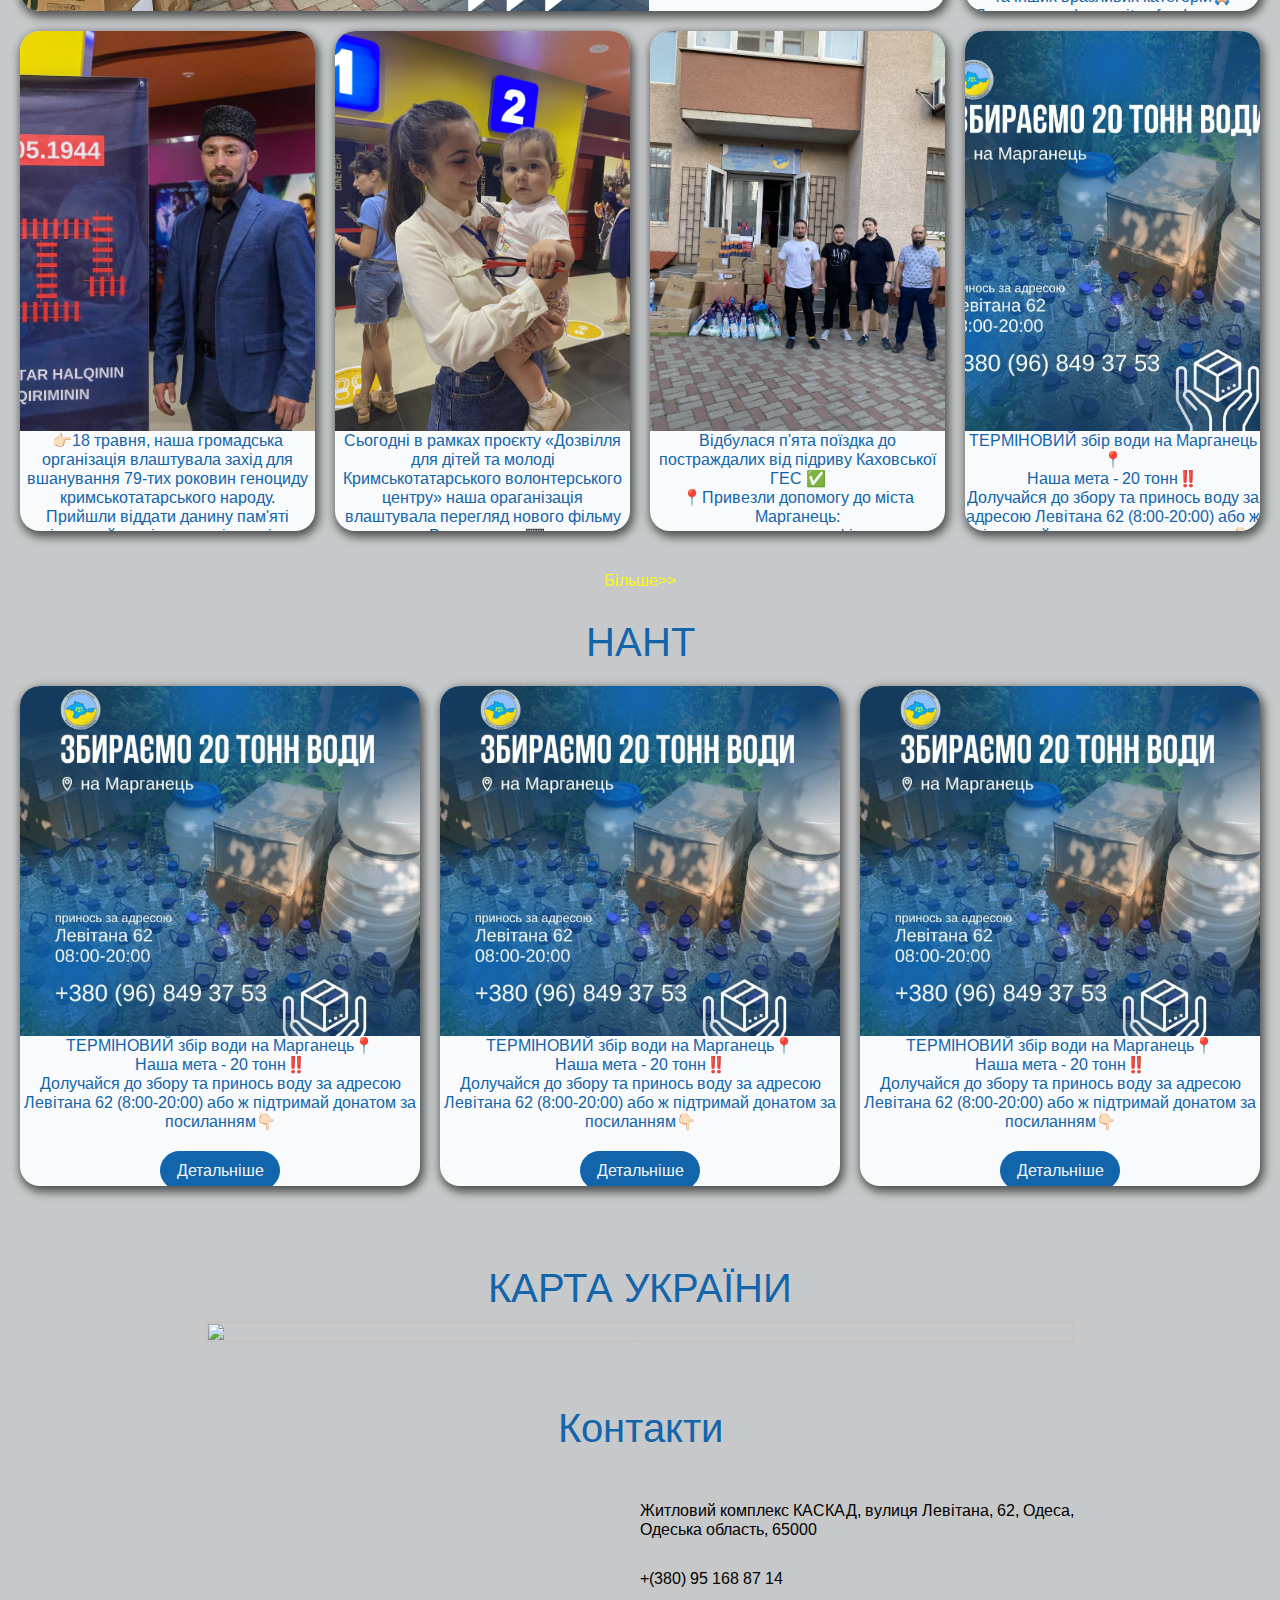
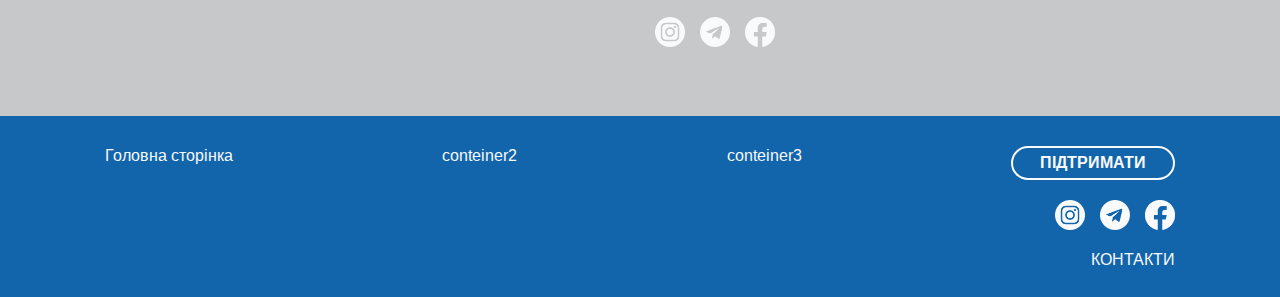
==== commit 7794656c: "fix" ====
--- a/index.html
+++ b/index.html
@@ -47,11 +47,6 @@
             <div class="prob">
 
             </div>
-            <div class="headerConteinerLogoOpen">
-                <div class="pictureConteiner">
-                    <img src="picture/logoHeader.png">
-                </div>
-            </div>
             <div class="headerConteinerLogoClose">
                 <div class="pictureConteinerClose">
                     <div class="slogoWithLogo">
@@ -123,6 +118,92 @@
                 </div>
             </div>
         </div>
+        <div class="headerWithBurger">
+            <div class="headerConteinerLogoClose">
+                <div class="pictureConteinerClose">
+                    <div class="slogoWithLogo">
+                        <div class="classAdd">
+                            <a href="index.html"><img src="picture/GO KTO Logo.png"></a>
+                            <div class="textSlogoWithLogo">
+                                <p>КРИМСЬКОТАТАРСЬКИЙ</p>
+                                <p>ВОЛОНТЕРСЬКИЙ</p>
+                                <p>ЦЕНТР</p>
+                            </div>
+                        </div>
+                    </div>
+                </div>
+            </div>
+            <div class="menu">
+                <div class="menuIcon">
+                    <img src="picture/menuImg.png" class="iconMenu">
+                </div>
+                <div class="navigation">
+                    <div class="closeNavigation">
+                        <img src="picture/close_white.png" class="navigationClose">
+                    </div>
+                    <div class="help">
+                        ОТРИМАТИ ДОПОМОГУ
+                    </div>
+                    <div class="valonter">
+                        <div class="catVal">
+                            <div class="open1 open">
+                                <img src="picture/down_arrow_white.png">
+                            </div>
+                            <div class="text">
+                                ВОЛОНТЕРИ
+                            </div>
+                        </div>
+                        <div class="potCatVal pot">
+                            <div class="what">
+                                ХТО МИ 
+                            </div>
+                            <div class="came">
+                                ДОЛУЧИТИСЯ
+                            </div>
+                        </div>
+                    </div>
+                    <div class="project">
+                        <div class="catProject">
+                            <div class="open2 open">
+                                <img src="picture/down_arrow_white.png">
+                            </div>
+                            <div class="text">
+                                НАШІ ПРОЄКТИ
+                            </div>
+                        </div>
+                        <div class="potCatProject pot">
+                            <div class="activeProjectCat">
+                                АКТИВНІ
+                            </div>
+                            <div class="finishProjectCat">
+                                ЗАВЕРШЕНІ
+                            </div>
+                            <div class="signCat">
+                                ПРИЄДНАТИСЬ
+                            </div>
+                        </div>
+                    </div>
+                    <div class="language">
+                        <div class="uaConteiner">
+                            <div class="uaImg">
+                                <img src="picture/ukr.png">
+                            </div>
+                            <div class="uaText">
+                                UA
+                            </div>
+                        </div>
+                        <div class="enConteiner">
+                            <div class="enImg">
+                                <img src="picture/usa.png">
+                            </div>
+                            <div class="enText">
+                                EN
+                            </div>
+                        </div>
+                    </div>
+                </div>
+            </div>
+        </div>
         <div class="videoConteiner">
             <div class="imgCnteinerVideo" id="imgCnteinerVideo">
                 <video autoplay muted>
@@ -266,9 +347,82 @@
                     </div>
                 </div>
             </div>
+            <div class="nantConteiner">
+                <div class="nantHeader">
+                    НАНТ
+                </div>
+                <div class="nant">
+                    <div class="nantCart" id="nantCart1">
+                        <div class="imgNantCart" id="imgNantCart1">
+                            <img src="picture/6.jpg">
+                        </div>
+                        <div class="textNantCart" id="textNantCart1">
+                            ТЕРМІНОВИЙ збір води на Марганець📍<br>
+
+                            Наша мета - 20 тонн‼️<br>
+
+                            Долучайся до збору та принось воду за адресою Левітана 62 (8:00-20:00)
+
+                            або ж підтримай донатом за посиланням👇🏻<br>
+
+                            <div class="btnConteinerMore">
+                                <a href="more.html" class="btnA">
+                                    <div class="btnTextMore">
+                                        Детальніше 
+                                    </div>
+                                </a>
+                            </div>
+                        </div>
+                    </div>
+                    <div class="nantCart" id="nantCart2">
+                        <div class="imgNantCart" id="imgNantCart2">
+                            <img src="picture/6.jpg">
+                        </div>
+                        <div class="textNantCart" id="textNantCart2">
+                            ТЕРМІНОВИЙ збір води на Марганець📍<br>
+
+                            Наша мета - 20 тонн‼️<br>
+
+                            Долучайся до збору та принось воду за адресою Левітана 62 (8:00-20:00)
+
+                            або ж підтримай донатом за посиланням👇🏻<br>
+
+                            <div class="btnConteinerMore">
+                                <a href="more.html" class="btnA">
+                                    <div class="btnTextMore">
+                                        Детальніше 
+                                    </div>
+                                </a>
+                            </div>
+                        </div>
+                    </div>
+                    <div class="nantCart" id="nantCart3">
+                        <div class="imgNantCart" id="imgNantCart3">
+                            <img src="picture/6.jpg">
+                        </div>
+                        <div class="textNantCart" id="textNantCart3">
+                            ТЕРМІНОВИЙ збір води на Марганець📍<br>
+
+                            Наша мета - 20 тонн‼️<br>
+
+                            Долучайся до збору та принось воду за адресою Левітана 62 (8:00-20:00)
+
+                            або ж підтримай донатом за посиланням👇🏻<br>
+
+                            <div class="btnConteinerMore">
+                                <a href="more.html" class="btnA">
+                                    <div class="btnTextMore">
+                                        Детальніше 
+                                    </div>
+                                </a>
+                            </div>
+                        </div>
+                    </div>
+                </div>
+            </div>
             <div class="mapUkConteiner">
                 <div class="textMap">
-                    КАРТИ УКРАЇНИ
+                    КАРТА УКРАЇНИ
                 </div>
                 <div class="map">
                     <svg viewBox="0 0 3840 2608">
@@ -289,6 +443,44 @@
                     </div>
                 </div>
             </div>
+            <div class="conteinerMapOdessa">
+                <div class="headerMapOdessa">
+                    Контакти
+                </div>
+                <div class="bodyMapOdessa">
+                    <div class="mapOdessa">
+                        <iframe src="https://www.google.com/maps/embed?pb=!1m18!1m12!1m3!1d408.9551076830559!2d30.723917612010577!3d46.40685328128219!2m3!1f0!2f0!3f0!3m2!1i1024!2i768!4f13.1!3m3!1m2!1s0x40c63310bb00dea5%3A0x862972bc2296eb80!2z0JPQniLQmtGA0LjQvNGB0YzQutGWINGC0LDRgtCw0YDQuCDQntC00LXRidC40L3QuA!5e0!3m2!1sru!2sua!4v1687598126993!5m2!1sru!2sua" width="300" height="200" style="border:0;" allowfullscreen="" loading="lazy" referrerpolicy="no-referrer-when-downgrade"></iframe>
+                    </div>
+                    <div class="contactOdessa">
+                        <div class="geolocation">
+                            <a target="_blank" href="https://goo.gl/maps/19PFSM11Rfv9CegH8">Житловий комплекс КАСКАД, вулиця Левітана, 62, Одеса, Одеська область, 65000</a>
+                        </div>
+                        <div class="numberphone">
+                            +(380) 95 168 87 14
+                        </div>
+                        <div class="contactSot">
+                            <div class="icon instagram">
+                                <a href="https://instagram.com/ctvolontercenter_od?igshid=YmMyMTA2M2Y=" target="_blank" id="instagram">
+                                    <img src="picture/instagramWhite.png" id="instagramWhite">
+                                    <img src="picture/instagramYellow.png" id="instagramYellow">
+                                </a>
+                            </div>
+                            <div class="icon telegram">
+                                <a href="https://t.me/crimeantatar_od" target="_blank" id="telegram">
+                                    <img src="picture/telegramWhite.png" id="telegramWhite">
+                                    <img src="picture/telegramYellow.png" id="telegramYellow">
+                                </a>
+                            </div>
+                            <div class="icon facebook">
+                                <a href="https://www.facebook.com/odesacrimea" target="_blank" id="facebbok">
+                                    <img src="picture/facebookWhite.png" id="facebookWhite">
+                                    <img src="picture/facebookYellow.png" id="facebookYellow">
+                                </a>
+                            </div>
+                        </div>
+                    </div>
+                </div>
+            </div>
         </div>
         <div class="footer">
             <div class="footerConteiner">
--- a/style.css
+++ b/style.css
@@ -7,6 +7,7 @@
 
 html{
     scroll-behavior: smooth;
+    max-width: 100%;
 }
 
 img, video{
@@ -17,9 +18,8 @@
 .spec{
     z-index: 30;
     position: fixed;
-    top: 88%;
-    left: 95%;
-    width: 100px;
+    bottom: 180px;
+    right: 2px;
     height: 100px;
 }
 
@@ -46,12 +46,73 @@
 .page{
     display: flex;
     flex-direction: column;
+    overflow: hidden;
 }
 
 .sul{
     position: absolute;
     width: 1px;
     height: 1px;
+}
+
+.textSlogoWithLogo{
+    color: #F8FAFB;
+}
+
+.headerWithBurger{
+    display: none;
+}
+
+.menu{
+    z-index: 1000;
+    top: 110px;
+    left: 10px;
+    position: fixed;
+    width: 2px;
+    display: flex;
+    flex-direction: column;
+}
+
+.menuIcon{
+    width: 25px;
+    height: 25px;
+    overflow: hidden;
+}
+
+.navigation{
+    color: #F8FAFB;
+    display: none;
+    background-color: rgba(18, 100, 171, 0.8);
+    width: 200px;
+    border-radius: 15px;
+    padding: 20px 15px 10px 15px;
+}
+
+.closeNavigation{
+    z-index: 1001;
+    position: absolute;
+    height: 10px;
+    top: 5px;
+    left: 210px;
+}
+
+.valonter, .project{
+    width: 100%;
+}
+
+.catVal, .catProject{
+    display: flex;
+}
+
+.open{
+    height: 20px;
+    overflow: hidden;
+    rotate: 267deg;
+}
+
+.pot{
+    padding-left: 30px;
+    display: none;
 }
 
 .header{
@@ -198,6 +259,7 @@
 }
 
 .headerMenu{
+
     background-color: #F8FAFB;
     width: 100%;
     display: flex;
@@ -248,8 +310,7 @@
 
 .videoConteiner{
     width: 100%;
-    height: 1100px;
-    /* height: 700px; */
+    height: 90vh;
     overflow: hidden;
     display: flex;
     flex-direction: column;
@@ -299,7 +360,7 @@
     display: none;
     position: absolute;
     width: 100%;
-    height: 1100px;
+    height: 90vh;
     /* height: 700px; */
     background: linear-gradient(rgba(38, 120, 191, 0), rgba(0, 0, 0, 0.6), rgba(0, 0, 0, 1));
     z-index: 3;
@@ -308,7 +369,7 @@
 .touchConteiner{
     position: absolute;
     display: flex;
-    bottom: 8%;
+    bottom: 5vh;
     left: 50%;
     width: 145px;
     justify-content: space-between;
@@ -338,6 +399,7 @@
     justify-content: space-between;
     align-items: center;
     width: 90%;
+    height: 10%;
     left: 5%;
 }
 
@@ -442,6 +504,11 @@
     color: #1264AB;
 }
 
+.textNews a{
+    text-decoration: none;
+    color: #1264AB;
+}
+
 .imgNews1{
     height: 100%;
     width: 68%;
@@ -476,7 +543,93 @@
 
 .viewAll a{
     text-decoration: none;
-    color: #1264AB;
+    color: #FBFC04;
+}
+
+.nantConteiner{
+    margin: 30px 0;
+    width: 100%;
+    display: flex;
+    flex-direction: column;
+    justify-content: center;
+    align-items: center;
+}
+
+.nantHeader{
+    max-width: 1440px;
+    display: flex;
+    flex-direction: column;
+    justify-content: center;
+    align-items: center;
+    color: #1264AB;
+    font-size: 40px;
+}
+
+.nant{
+    max-width: 1440px;
+    box-sizing: border-box;
+    display: grid;
+    grid-template-columns: repeat(3, 1fr);
+    grid-gap: 20px;
+    padding: 20px;
+}
+
+.nantCart{
+    max-height: 500px;
+    overflow: hidden;
+    border-radius: 20px;
+    background-color: #F8FAFB;
+    box-shadow: 2px 4px 10px 2px rgba(0,0,0,0.6);
+    position: relative;
+    bottom: 0;
+    right: 0;
+    transition-property: box-shadow, bottom, right;
+    transition-duration: 0.5s;
+}
+
+.nantCart:hover{
+    box-shadow: 7px 9px 10px 6px rgba(0,0,0,0.6);
+    bottom: 5px;
+    right: 5px;
+}
+
+.imgNantCart{
+    width: 100%;
+    height: 70%;
+    text-align: center;
+    color: #1264AB;
+}
+
+.imgNantCart img {
+    width: 100%;
+    object-fit: cover
+}
+
+.textNantCart{
+    width: 100%;
+    text-align: center;
+    color: #1264AB;
+}
+
+.btnConteinerMore{
+    margin-top: 20px;
+    width: 100%;
+    display: flex;
+    flex-direction: column;
+    justify-content: center;
+    align-items: center;
+}
+
+.textNantCart a{
+    text-decoration: none;
+    color: #F8FAFB;
+}
+
+.btnTextMore{
+    width: 100px;
+    padding: 10px;
+    background-color: #1264AB;
+    border-radius: 25px;
 }
 
 .mapUkConteiner{
@@ -563,6 +716,47 @@
     font-size: 20px;
     line-height: 35px;
     margin-bottom: 20px;
+}
+
+.conteinerMapOdessa{
+    max-width: 1440px;
+    display: flex;
+    flex-direction: column;
+    align-items: center;
+    margin: 0 auto;
+}
+
+.headerMapOdessa{
+    width: 110%;
+    display: flex;
+    flex-direction: column;
+    align-items: center;
+    justify-content: center;
+    margin-bottom: 20px;
+    font-size: 40px;
+    color: #1264AB;
+}
+
+.bodyMapOdessa{
+    display: flex;
+    justify-content: space-between;
+    margin-bottom: 40px;
+}
+
+.contactOdessa{
+    display: flex;
+    flex-direction: column;
+    justify-content: space-evenly;
+    width: 50%;
+}
+
+.geolocation a{
+    color: black;
+    text-decoration: none;
+}
+
+.contactSot{
+    display: flex;
 }
 
 .footer{
@@ -644,4 +838,104 @@
 	{
 		box-shadow: 7px 9px 10px 6px rgba(0,0,0,0.6);  
 	}
+}
+
+@media screen and (max-width: 1400px) {
+    .footerConteiner{
+        justify-content: space-around;
+    }
+}
+
+@media screen and (max-width: 1200px) {
+    .mapUkConteiner{
+        max-width: 95%;
+    }
+}
+
+@media screen and (max-width: 992px) {
+    .videoConteiner{
+        display: none;
+    }
+
+    .news{
+        margin-top: 195px;
+    }
+
+    .newsBody{
+        grid-template-columns: repeat(2, 1fr);
+    }
+
+    .news1{
+        grid-column-start: 1;
+        grid-column-end: 2;
+        display: block;
+    }
+
+    .imgNews1{
+        width: 100%;
+        height: 80%;
+        text-align: center;
+        color: #1264AB;
+    }
+
+    .textNews1{
+        width: 100%;
+        text-align: center;
+        color: #1264AB;
+    }
+}
+
+@media screen and (max-width: 768px) {
+
+    .nant{
+        grid-template-columns: repeat(2, 1fr);
+    }
+
+    .conteinerMapOdessa{
+        max-width: 90%;
+    }
+}
+
+@media screen and (max-width: 576px) {
+
+    .classAdd{
+        padding: 5px;
+    }
+
+    .headerWithBurger{
+        display: block;
+    }
+
+    .header{
+        display: none;
+    }
+
+    .newsBody{
+        grid-template-columns: 1fr;
+    }
+
+    .nant{
+        grid-template-columns: 1fr;
+    }
+
+    .bodyMapOdessa{
+        flex-direction: column;
+    }
+
+    .contactOdessa{
+        width: 100%;
+        display: grid;
+    }
+
+    .footerConteiner{
+        flex-direction: column;
+        justify-content: center;
+        align-items: center;
+
+    }
+
+    .sotSet{
+        justify-content: center;
+        align-items: center;
+    }
 }